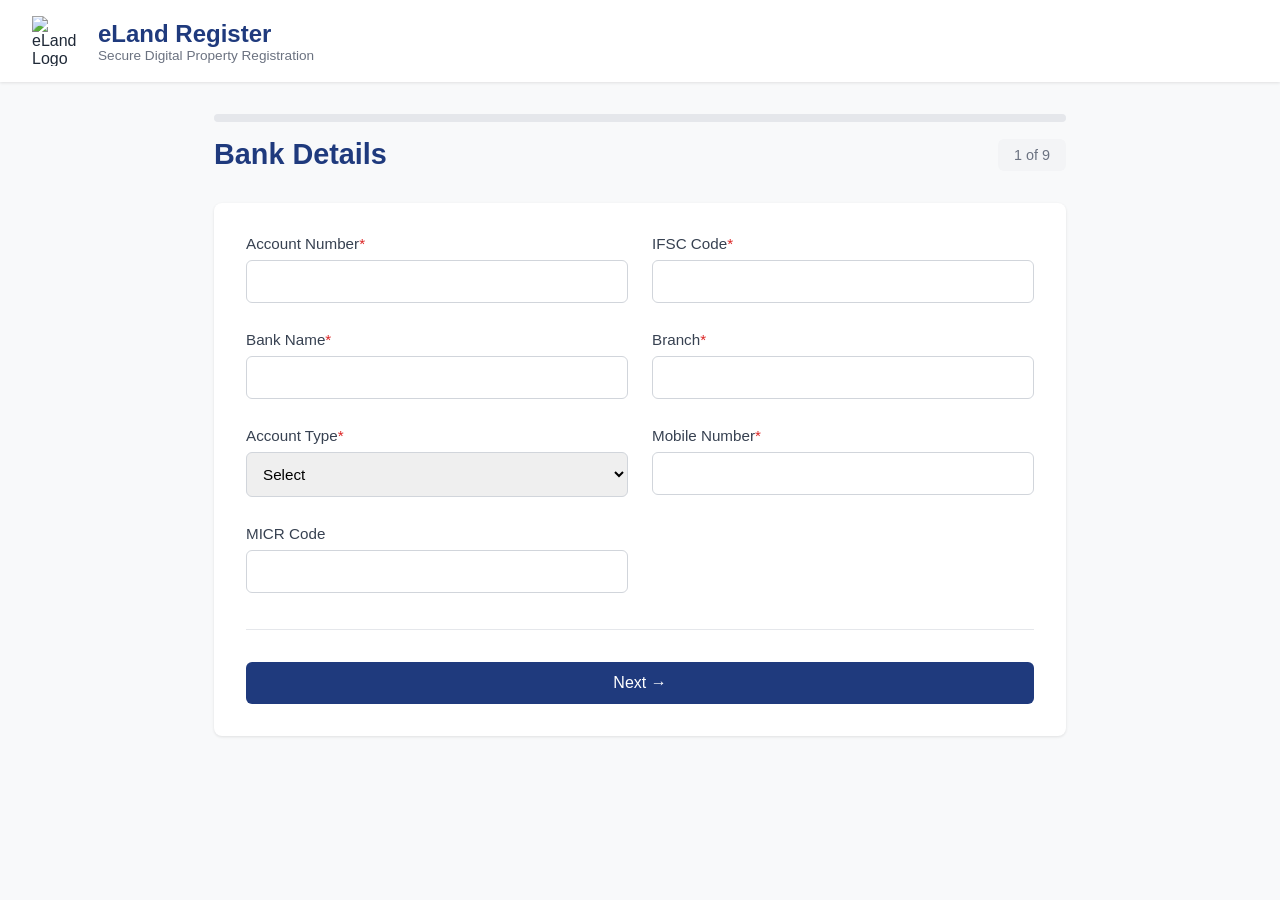
==== app.html @ 437f6165 "feat: add initial eLand Register HTML layout with styling and structure" ====
<!DOCTYPE html>
<html lang="en">
<head>
    <meta charset="UTF-8">
    <meta name="viewport" content="width=device-width, initial-scale=1.0">
    <title>eLand Register - Secure Digital Property Registration</title>
    <style>
        * {
            margin: 0;
            padding: 0;
            box-sizing: border-box;
        }

        body {
            font-family: -apple-system, BlinkMacSystemFont, 'Segoe UI', 'Roboto', sans-serif;
            background-color: #f8f9fa;
            color: #1f2937;
        }

        header {
            background: white;
            box-shadow: 0 1px 3px rgba(0, 0, 0, 0.1);
            padding: 1rem 2rem;
            display: flex;
            align-items: center;
            gap: 1rem;
            position: sticky;
            top: 0;
            z-index: 100;
        }

        .logo {
            width: 50px;
            height: 50px;
            flex-shrink: 0;
            animation: float 3s ease-in-out infinite;
        }

        @keyframes float {
            0%, 100% { transform: translateY(0px); }
            50% { transform: translateY(-12px); }
        }

        .logo-text h1 {
            font-size: 1.5rem;
            font-weight: 700;
            color: #1f3a7d;
            margin: 0;
        }

        .logo-text p {
            font-size: 0.85rem;
            color: #6b7280;
            margin: 0;
        }

        .container {
            max-width: 900px;
            margin: 2rem auto;
            padding: 0 1.5rem;
        }

        .progress-bar {
            width: 100%;
            height: 8px;
            background: #e5e7eb;
            border-radius: 10px;
            overflow: hidden;
            margin-bottom: 1rem;
        }

        .progress-fill {
            height: 100%;
            background: linear-gradient(90deg, #1f3a7d, #3b82f6);
            transition: width 0.3s ease;
        }

        .step-info {
            display: flex;
            justify-content: space-between;
            align-items: center;
            margin-bottom: 2rem;
        }

        .step-info h2 {
            font-size: 1.8rem;
            color: #1f3a7d;
            margin: 0;
        }

        .step-number {
            font-size: 0.9rem;
            color: #6b7280;
            background: #f3f4f6;
            padding: 0.5rem 1rem;
            border-radius: 6px;
        }

        .form-card {
            background: white;
            border-radius: 8px;
            padding: 2rem;
            box-shadow: 0 1px 3px rgba(0, 0, 0, 0.1);
        }

        .form-section {
            margin-bottom: 2rem;
        }

        .form-section h3 {
            font-size: 1.1rem;
            font-weight: 600;
            color: #1f3a7d;
            margin-bottom: 1rem;
            padding-bottom: 0.75rem;
            border-bottom: 2px solid #dbeafe;
        }

        .form-grid {
            display: grid;
            grid-template-columns: repeat(auto-fit, minmax(250px, 1fr));
            gap: 1.5rem;
        }

        .form-group {
            display: flex;
            flex-direction: column;
        }

        .form-group label {
            font-size: 0.95rem;
            font-weight: 500;
            margin-bottom: 0.5rem;
            color: #374151;
        }

        .form-group .required {
            color: #dc2626;
        }

        .form-group input,
        .form-group select,
        .form-group textarea {
            padding: 0.75rem;
            border: 1px solid #d1d5db;
            border-radius: 6px;
            font-size: 0.95rem;
            font-family: inherit;
        }

        .form-group input:focus,
        .form-group select:focus,
        .form-group textarea:focus {
            outline: none;
            border-color: #3b82f6;
            box-shadow: 0 0 0 3px rgba(59, 130, 246, 0.1);
        }

        .form-group textarea {
            resize: vertical;
            min-height: 80px;
        }

        .error {
            color: #dc2626;
            font-size: 0.85rem;
            margin-top: 0.25rem;
        }

        .buttons {
            display: flex;
            gap: 1rem;
            margin-top: 2rem;
            padding-top: 2rem;
            border-top: 1px solid #e5e7eb;
        }

        button {
            padding: 0.75rem 1.5rem;
            border: none;
            border-radius: 6px;
            font-size: 1rem;
            font-weight: 500;
            cursor: pointer;
        }

        .btn-back {
            background: #f3f4f6;
            color: #374151;
            flex: 1;
        }

        .btn-back:hover {
            background: #e5e7eb;
        }

        .btn-next {
            background: #1f3a7d;
            color: white;
            flex: 1;
        }

        .btn-next:hover {
            background: #1e2a5f;
        }

        .success-message {
            text-align: center;
            padding: 2rem;
        }

        .success-icon {
            width: 80px;
            height: 80px;
            background: #10b981;
            border-radius: 50%;
            display: flex;
            align-items: center;
            justify-content: center;
            margin: 0 auto 1.5rem;
            font-size: 3rem;
            color: white;
        }

        .success-message h2 {
            font-size: 1.8rem;
            color: #1f3a7d;
            margin-bottom: 1rem;
        }

        .app-number {
            background: #f3f4f6;
            padding: 1.5rem;
            border-radius: 6px;
            margin: 1.5rem 0;
        }

        .app-number-value {
            font-size: 1.5rem;
            font-weight: 700;
            color: #1f3a7d;
            font-family: 'Courier New', monospace;
        }

        @media (max-width: 768px) {
            .form-grid {
                grid-template-columns: 1fr;
            }

            header {
                flex-wrap: wrap;
            }

            .buttons {
                flex-direction: column;
            }
        }
    </style>
</head>
<body>
    <header>
        <img src="https://hebbkx1anhila5yf.public.blob.vercel-storage.com/WhatsApp%20Image%202026-04-28%20at%205.23.24%20PM-sOhyVxL68GzZWCNxhIZOHlsJ7T02mQ.jpeg" alt="eLand Logo" class="logo">
        <div class="logo-text">
            <h1>eLand Register</h1>
            <p>Secure Digital Property Registration</p>
        </div>
    </header>

    <div class="container">
        <div class="progress-bar">
            <div class="progress-fill" id="progressFill"></div>
        </div>
        <div class="step-info">
            <h2 id="stepTitle">Bank Details</h2>
            <div class="step-number"><span id="stepCounter">1 of 9</span></div>
        </div>

        <div class="form-card" id="formContainer"></div>
    </div>

    <script>
        const steps = [
            {
                title: 'Bank Details',
                fields: [
                    { name: 'accountNumber', label: 'Account Number', type: 'text', required: true },
                    { name: 'ifscCode', label: 'IFSC Code', type: 'text', required: true },
                    { name: 'bankName', label: 'Bank Name', type: 'text', required: true },
                    { name: 'branch', label: 'Branch', type: 'text', required: true },
                    { name: 'accountType', label: 'Account Type', type: 'select', options: ['Savings', 'Current'], required: true },
                    { name: 'mobileNumber', label: 'Mobile Number', type: 'tel', required: true },
                    { name: 'micrCode', label: 'MICR Code', type: 'text', required: false }
                ]
            },
            {
                title: 'Personal Information',
                fields: [
                    { name: 'fullName', label: 'Full Name', type: 'text', required: true },
                    { name: 'email', label: 'Email Address', type: 'email', required: true },
                    { name: 'dateOfBirth', label: 'Date of Birth', type: 'date', required: true },
                    { name: 'age', label: 'Age', type: 'number', required: false },
                    { name: 'gender', label: 'Gender', type: 'select', options: ['Male', 'Female', 'Other'], required: false },
                    { name: 'currentAddress', label: 'Current Address', type: 'textarea', required: false },
                    { name: 'permanentAddress', label: 'Permanent Address', type: 'textarea', required: false },
                    { name: 'taluk', label: 'Taluk', type: 'text', required: false },
                    { name: 'state', label: 'State', type: 'text', required: false },
                    { name: 'pinCode', label: 'PIN Code', type: 'text', required: false }
                ]
            },
            {
                title: 'ID Verification',
                fields: [
                    { name: 'panCard', label: 'PAN Card Number', type: 'text', required: true },
                    { name: 'aadharNumber', label: 'Aadhaar Number', type: 'text', required: false },
                    { name: 'passportNumber', label: 'Passport Number', type: 'text', required: false },
                    { name: 'drivingLicenseNumber', label: 'Driving License Number', type: 'text', required: false }
                ]
            },
            {
                title: 'Property Details',
                fields: [
                    { name: 'propertyType', label: 'Property Type', type: 'select', options: ['Residential', 'Commercial', 'Land'], required: true },
                    { name: 'totalArea', label: 'Total Area (Sq.Ft)', type: 'number', required: true },
                    { name: 'plotNumber', label: 'Plot Number', type: 'text', required: true },
                    { name: 'propTaluk', label: 'Taluk', type: 'text', required: false },
                    { name: 'propDistrict', label: 'District', type: 'text', required: false },
                    { name: 'propState', label: 'State', type: 'text', required: false }
                ]
            },
            {
                title: 'Party Details',
                fields: [
                    { name: 'sellerName', label: 'Seller Name', type: 'text', required: true },
                    { name: 'sellerAddress', label: 'Seller Address', type: 'textarea', required: true },
                    { name: 'buyerName', label: 'Buyer Name', type: 'text', required: true },
                    { name: 'buyerAddress', label: 'Buyer Address', type: 'textarea', required: true },
                    { name: 'amount', label: 'Sale Amount', type: 'number', required: true }
                ]
            },
            {
                title: 'Deed & Payment',
                fields: [
                    { name: 'deedType', label: 'Deed Type', type: 'select', options: ['Sale Deed', 'Gift Deed', 'Lease Deed'], required: true },
                    { name: 'stampDuty', label: 'Stamp Duty Amount', type: 'number', required: true },
                    { name: 'registrationFee', label: 'Registration Fee', type: 'number', required: true },
                    { name: 'totalAmount', label: 'Total Amount', type: 'number', required: true }
                ]
            },
            {
                title: 'Witness Details',
                fields: [
                    { name: 'witness1Name', label: 'Witness 1 Name', type: 'text', required: true },
                    { name: 'witness1Address', label: 'Witness 1 Address', type: 'textarea', required: true },
                    { name: 'witness1Phone', label: 'Witness 1 Phone', type: 'tel', required: true },
                    { name: 'witness2Name', label: 'Witness 2 Name', type: 'text', required: true },
                    { name: 'witness2Address', label: 'Witness 2 Address', type: 'textarea', required: true },
                    { name: 'witness2Phone', label: 'Witness 2 Phone', type: 'tel', required: true }
                ]
            },
            {
                title: 'Digital Signature',
                fields: [
                    { name: 'signatureConsent', label: 'I confirm the above details are correct', type: 'checkbox', required: true }
                ]
            },
            {
                title: 'Review & Submit',
                fields: []
            }
        ];

        let currentStep = 0;
        let formData = {};

        function updateProgress() {
            const progress = ((currentStep) / (steps.length - 1)) * 100;
            document.getElementById('progressFill').style.width = progress + '%';
            document.getElementById('stepTitle').textContent = steps[currentStep].title;
            document.getElementById('stepCounter').textContent = (currentStep + 1) + ' of ' + steps.length;
        }

        function renderForm() {
            const container = document.getElementById('formContainer');
            const step = steps[currentStep];

            if (currentStep === steps.length - 1) {
                container.innerHTML = `
                    <div class="success-message">
                        <div class="success-icon">✓</div>
                        <h2>Successfully Submitted!</h2>
                        <p>Your property registration has been submitted.</p>
                        <div class="app-number">
                            <label>Application Number:</label>
                            <div class="app-number-value">APP${Date.now().toString().slice(-8)}</div>
                        </div>
                        <button class="btn-next" onclick="location.reload()" style="width: 200px; margin: 1rem auto;">Start New</button>
                    </div>
                `;
            } else {
                let html = '<form id="stepForm">';
                if (step.fields.length > 0) {
                    html += '<div class="form-grid">';
                    
                    step.fields.forEach(field => {
                        html += '<div class="form-group">';
                        html += '<label>' + field.label + (field.required ? '<span class="required">*</span>' : '') + '</label>';
                        
                        if (field.type === 'select') {
                            html += '<select name="' + field.name + '" required="' + field.required + '">';
                            html += '<option value="">Select</option>';
                            field.options.forEach(opt => {
                                html += '<option value="' + opt + '">' + opt + '</option>';
                            });
                            html += '</select>';
                        } else if (field.type === 'textarea') {
                            html += '<textarea name="' + field.name + '" required="' + field.required + '"></textarea>';
                        } else if (field.type === 'checkbox') {
                            html += '<input type="checkbox" name="' + field.name + '" required="' + field.required + '"> ' + field.label;
                        } else {
                            html += '<input type="' + field.type + '" name="' + field.name + '" required="' + field.required + '">';
                        }
                        
                        html += '<div class="error" id="error-' + field.name + '"></div>';
                        html += '</div>';
                    });
                    
                    html += '</div>';
                }

                html += '<div class="buttons">';
                if (currentStep > 0) {
                    html += '<button type="button" class="btn-back" onclick="previousStep()">← Back</button>';
                }
                html += '<button type="button" class="btn-next" onclick="nextStep()">Next →</button>';
                html += '</div></form>';
                
                container.innerHTML = html;
            }

            updateProgress();
        }

        function validateStep() {
            const form = document.getElementById('stepForm');
            if (!form) return true;

            const inputs = form.querySelectorAll('input, select, textarea');
            let isValid = true;

            inputs.forEach(input => {
                const errorEl = document.getElementById('error-' + input.name);
                if (errorEl) errorEl.textContent = '';

                if (input.hasAttribute('required') && !input.value.trim()) {
                    if (errorEl) errorEl.textContent = 'This field is required';
                    isValid = false;
                }
                
                formData[input.name] = input.value;
            });

            return isValid;
        }

        function nextStep() {
            if (!validateStep()) return;
            if (currentStep < steps.length - 1) {
                currentStep++;
                renderForm();
                window.scrollTo(0, 0);
            }
        }

        function previousStep() {
            if (currentStep > 0) {
                currentStep--;
                renderForm();
                window.scrollTo(0, 0);
            }
        }

        renderForm();
    </script>
</body>
</html>
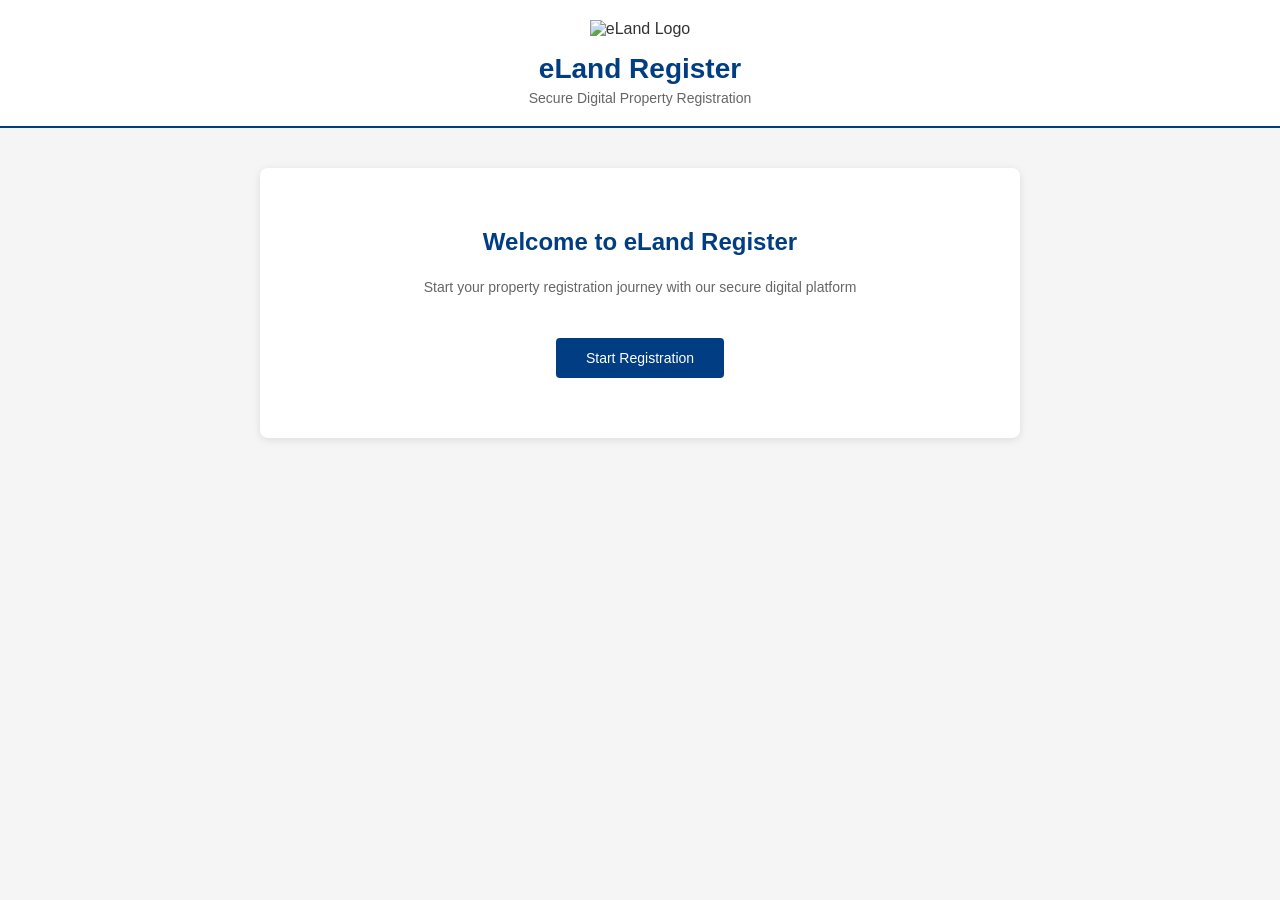
==== commit 67fc76d8: "feat: update app.html styles and layout adjustments" ====
--- a/app.html
+++ b/app.html
@@ -12,114 +12,153 @@
         }
 
         body {
-            font-family: -apple-system, BlinkMacSystemFont, 'Segoe UI', 'Roboto', sans-serif;
-            background-color: #f8f9fa;
-            color: #1f2937;
+            font-family: 'Segoe UI', Tahoma, Geneva, Verdana, sans-serif;
+            background-color: #f5f5f5;
+            color: #333;
         }
 
         header {
             background: white;
-            box-shadow: 0 1px 3px rgba(0, 0, 0, 0.1);
-            padding: 1rem 2rem;
-            display: flex;
-            align-items: center;
-            gap: 1rem;
+            padding: 20px;
+            text-align: center;
+            border-bottom: 2px solid #003d82;
             position: sticky;
             top: 0;
             z-index: 100;
         }
 
         .logo {
-            width: 50px;
-            height: 50px;
-            flex-shrink: 0;
+            width: 80px;
+            height: 80px;
+            margin: 0 auto 15px;
             animation: float 3s ease-in-out infinite;
         }
 
         @keyframes float {
             0%, 100% { transform: translateY(0px); }
-            50% { transform: translateY(-12px); }
-        }
-
-        .logo-text h1 {
-            font-size: 1.5rem;
-            font-weight: 700;
-            color: #1f3a7d;
+            50% { transform: translateY(-10px); }
+        }
+
+        h1 {
+            color: #003d82;
+            font-size: 28px;
+            margin-bottom: 5px;
+        }
+
+        .subtitle {
+            color: #666;
+            font-size: 14px;
+        }
+
+        .container {
+            max-width: 800px;
+            margin: 40px auto;
+            padding: 0 20px;
+        }
+
+        .landing-page {
+            text-align: center;
+            background: white;
+            padding: 60px 40px;
+            border-radius: 8px;
+            box-shadow: 0 2px 8px rgba(0,0,0,0.1);
+        }
+
+        .landing-page h2 {
+            font-size: 24px;
+            color: #003d82;
+            margin-bottom: 20px;
+        }
+
+        .landing-page p {
+            font-size: 14px;
+            color: #666;
+            margin-bottom: 40px;
+            line-height: 1.6;
+        }
+
+        .hidden {
+            display: none;
+        }
+
+        .registration-page {
+            background: white;
+            padding: 40px;
+            border-radius: 8px;
+            box-shadow: 0 2px 8px rgba(0,0,0,0.1);
+        }
+
+        .step-header {
+            display: flex;
+            align-items: center;
+            gap: 15px;
+            margin-bottom: 30px;
+        }
+
+        .back-btn {
+            background-color: #f0f0f0;
+            color: #333;
+            padding: 10px 15px;
+            border: none;
+            border-radius: 4px;
+            cursor: pointer;
+            font-size: 14px;
+        }
+
+        .back-btn:hover {
+            background-color: #e0e0e0;
+        }
+
+        .step-title {
+            font-size: 22px;
+            color: #003d82;
+            flex: 1;
             margin: 0;
         }
 
-        .logo-text p {
-            font-size: 0.85rem;
-            color: #6b7280;
-            margin: 0;
-        }
-
-        .container {
-            max-width: 900px;
-            margin: 2rem auto;
-            padding: 0 1.5rem;
+        .step-number {
+            font-size: 12px;
+            color: #999;
+            margin-bottom: 15px;
         }
 
         .progress-bar {
             width: 100%;
-            height: 8px;
-            background: #e5e7eb;
-            border-radius: 10px;
+            height: 6px;
+            background-color: #e0e0e0;
+            border-radius: 3px;
+            margin-bottom: 30px;
             overflow: hidden;
-            margin-bottom: 1rem;
         }
 
         .progress-fill {
             height: 100%;
-            background: linear-gradient(90deg, #1f3a7d, #3b82f6);
-            transition: width 0.3s ease;
-        }
-
-        .step-info {
-            display: flex;
-            justify-content: space-between;
-            align-items: center;
-            margin-bottom: 2rem;
-        }
-
-        .step-info h2 {
-            font-size: 1.8rem;
-            color: #1f3a7d;
-            margin: 0;
-        }
-
-        .step-number {
-            font-size: 0.9rem;
-            color: #6b7280;
-            background: #f3f4f6;
-            padding: 0.5rem 1rem;
-            border-radius: 6px;
-        }
-
-        .form-card {
-            background: white;
-            border-radius: 8px;
-            padding: 2rem;
-            box-shadow: 0 1px 3px rgba(0, 0, 0, 0.1);
+            background-color: #003d82;
+            transition: width 0.3s;
         }
 
         .form-section {
-            margin-bottom: 2rem;
-        }
-
-        .form-section h3 {
-            font-size: 1.1rem;
+            margin-bottom: 25px;
+        }
+
+        .section-title {
+            font-size: 14px;
             font-weight: 600;
-            color: #1f3a7d;
-            margin-bottom: 1rem;
-            padding-bottom: 0.75rem;
-            border-bottom: 2px solid #dbeafe;
-        }
-
-        .form-grid {
+            color: #003d82;
+            padding-bottom: 10px;
+            border-bottom: 1px solid #ddd;
+            margin-bottom: 15px;
+        }
+
+        .form-row {
             display: grid;
-            grid-template-columns: repeat(auto-fit, minmax(250px, 1fr));
-            gap: 1.5rem;
+            grid-template-columns: 1fr 1fr;
+            gap: 20px;
+            margin-bottom: 15px;
+        }
+
+        .form-row.full {
+            grid-template-columns: 1fr;
         }
 
         .form-group {
@@ -127,132 +166,112 @@
             flex-direction: column;
         }
 
-        .form-group label {
-            font-size: 0.95rem;
+        label {
+            font-size: 13px;
             font-weight: 500;
-            margin-bottom: 0.5rem;
-            color: #374151;
-        }
-
-        .form-group .required {
-            color: #dc2626;
-        }
-
-        .form-group input,
-        .form-group select,
-        .form-group textarea {
-            padding: 0.75rem;
-            border: 1px solid #d1d5db;
-            border-radius: 6px;
-            font-size: 0.95rem;
+            color: #333;
+            margin-bottom: 6px;
+        }
+
+        .required {
+            color: red;
+        }
+
+        input, select, textarea {
+            padding: 10px;
+            border: 1px solid #ccc;
+            border-radius: 4px;
+            font-size: 13px;
             font-family: inherit;
         }
 
-        .form-group input:focus,
-        .form-group select:focus,
-        .form-group textarea:focus {
+        input:focus, select:focus, textarea:focus {
             outline: none;
-            border-color: #3b82f6;
-            box-shadow: 0 0 0 3px rgba(59, 130, 246, 0.1);
-        }
-
-        .form-group textarea {
+            border-color: #003d82;
+            box-shadow: 0 0 5px rgba(0,61,130,0.2);
+        }
+
+        textarea {
             resize: vertical;
             min-height: 80px;
         }
 
-        .error {
-            color: #dc2626;
-            font-size: 0.85rem;
-            margin-top: 0.25rem;
-        }
-
-        .buttons {
+        .button-group {
             display: flex;
-            gap: 1rem;
-            margin-top: 2rem;
-            padding-top: 2rem;
-            border-top: 1px solid #e5e7eb;
-        }
-
-        button {
-            padding: 0.75rem 1.5rem;
+            gap: 15px;
+            justify-content: space-between;
+            margin-top: 30px;
+            padding-top: 20px;
+            border-top: 1px solid #ddd;
+        }
+
+        .btn {
+            background-color: #003d82;
+            color: white;
+            padding: 12px 30px;
             border: none;
-            border-radius: 6px;
-            font-size: 1rem;
-            font-weight: 500;
+            border-radius: 4px;
+            font-size: 14px;
             cursor: pointer;
         }
 
-        .btn-back {
-            background: #f3f4f6;
-            color: #374151;
-            flex: 1;
-        }
-
-        .btn-back:hover {
-            background: #e5e7eb;
-        }
-
-        .btn-next {
-            background: #1f3a7d;
-            color: white;
-            flex: 1;
-        }
-
-        .btn-next:hover {
-            background: #1e2a5f;
-        }
-
-        .success-message {
+        .btn:hover {
+            background-color: #002a5f;
+        }
+
+        .btn-secondary {
+            background-color: #f0f0f0;
+            color: #333;
+        }
+
+        .btn-secondary:hover {
+            background-color: #e0e0e0;
+        }
+
+        .success-page {
             text-align: center;
-            padding: 2rem;
+            background: white;
+            padding: 60px 40px;
+            border-radius: 8px;
+            box-shadow: 0 2px 8px rgba(0,0,0,0.1);
         }
 
         .success-icon {
-            width: 80px;
-            height: 80px;
-            background: #10b981;
-            border-radius: 50%;
-            display: flex;
-            align-items: center;
-            justify-content: center;
-            margin: 0 auto 1.5rem;
-            font-size: 3rem;
-            color: white;
-        }
-
-        .success-message h2 {
-            font-size: 1.8rem;
-            color: #1f3a7d;
-            margin-bottom: 1rem;
-        }
-
-        .app-number {
-            background: #f3f4f6;
-            padding: 1.5rem;
-            border-radius: 6px;
-            margin: 1.5rem 0;
-        }
-
-        .app-number-value {
-            font-size: 1.5rem;
-            font-weight: 700;
-            color: #1f3a7d;
-            font-family: 'Courier New', monospace;
-        }
-
-        @media (max-width: 768px) {
-            .form-grid {
+            font-size: 60px;
+            color: #4caf50;
+            margin-bottom: 20px;
+        }
+
+        .success-page h2 {
+            font-size: 24px;
+            color: #003d82;
+            margin-bottom: 15px;
+        }
+
+        .success-details {
+            background: #f9f9f9;
+            padding: 20px;
+            border-radius: 4px;
+            margin: 30px 0;
+        }
+
+        .success-details p {
+            margin: 10px 0;
+            font-size: 14px;
+            text-align: left;
+        }
+
+        @media (max-width: 600px) {
+            .form-row {
                 grid-template-columns: 1fr;
             }
 
-            header {
-                flex-wrap: wrap;
+            .button-group {
+                flex-direction: column;
             }
 
-            .buttons {
-                flex-direction: column;
+            .btn {
+                width: 100%;
             }
         }
     </style>
@@ -260,226 +279,604 @@
 <body>
     <header>
         <img src="https://hebbkx1anhila5yf.public.blob.vercel-storage.com/WhatsApp%20Image%202026-04-28%20at%205.23.24%20PM-sOhyVxL68GzZWCNxhIZOHlsJ7T02mQ.jpeg" alt="eLand Logo" class="logo">
-        <div class="logo-text">
-            <h1>eLand Register</h1>
-            <p>Secure Digital Property Registration</p>
-        </div>
+        <h1>eLand Register</h1>
+        <p class="subtitle">Secure Digital Property Registration</p>
     </header>
 
     <div class="container">
-        <div class="progress-bar">
-            <div class="progress-fill" id="progressFill"></div>
-        </div>
-        <div class="step-info">
-            <h2 id="stepTitle">Bank Details</h2>
-            <div class="step-number"><span id="stepCounter">1 of 9</span></div>
-        </div>
-
-        <div class="form-card" id="formContainer"></div>
+        <!-- Landing Page -->
+        <div id="landingPage" class="landing-page">
+            <h2>Welcome to eLand Register</h2>
+            <p>Start your property registration journey with our secure digital platform</p>
+            <button class="btn" onclick="startRegistration()">Start Registration</button>
+        </div>
+
+        <!-- Step 1: Bank Details -->
+        <div id="step1" class="registration-page hidden">
+            <div class="step-header">
+                <button class="back-btn" onclick="goBack()">← Back</button>
+                <h2 class="step-title">Bank Details</h2>
+            </div>
+            <div class="step-number">Step 1 of 9</div>
+            <div class="progress-bar"><div class="progress-fill" style="width: 11.11%"></div></div>
+
+            <form onsubmit="nextStep(event, 2)">
+                <div class="form-row">
+                    <div class="form-group">
+                        <label>Account Number <span class="required">*</span></label>
+                        <input type="text" required>
+                    </div>
+                    <div class="form-group">
+                        <label>IFSC Code <span class="required">*</span></label>
+                        <input type="text" required>
+                    </div>
+                </div>
+                <div class="form-row">
+                    <div class="form-group">
+                        <label>Bank Name <span class="required">*</span></label>
+                        <input type="text" required>
+                    </div>
+                    <div class="form-group">
+                        <label>Branch</label>
+                        <input type="text">
+                    </div>
+                </div>
+                <div class="form-row">
+                    <div class="form-group">
+                        <label>Account Type</label>
+                        <select>
+                            <option value="">Select</option>
+                            <option>Savings</option>
+                            <option>Current</option>
+                        </select>
+                    </div>
+                    <div class="form-group">
+                        <label>Mobile Number</label>
+                        <input type="tel">
+                    </div>
+                </div>
+                <div class="form-row full">
+                    <div class="form-group">
+                        <label>MICR Code</label>
+                        <input type="text">
+                    </div>
+                </div>
+
+                <div class="button-group">
+                    <button type="button" class="btn btn-secondary" onclick="goLanding()">Cancel</button>
+                    <button type="submit" class="btn">Next</button>
+                </div>
+            </form>
+        </div>
+
+        <!-- Step 2: Personal Information -->
+        <div id="step2" class="registration-page hidden">
+            <div class="step-header">
+                <button class="back-btn" onclick="goBack()">← Back</button>
+                <h2 class="step-title">Personal Information</h2>
+            </div>
+            <div class="step-number">Step 2 of 9</div>
+            <div class="progress-bar"><div class="progress-fill" style="width: 22.22%"></div></div>
+
+            <form onsubmit="nextStep(event, 3)">
+                <div class="form-section">
+                    <div class="section-title">Contact Details</div>
+                    <div class="form-row">
+                        <div class="form-group">
+                            <label>Mobile Number <span class="required">*</span></label>
+                            <input type="tel" required>
+                        </div>
+                        <div class="form-group">
+                            <label>Email <span class="required">*</span></label>
+                            <input type="email" required>
+                        </div>
+                    </div>
+                </div>
+
+                <div class="form-section">
+                    <div class="section-title">Personal Details</div>
+                    <div class="form-row">
+                        <div class="form-group">
+                            <label>Full Name <span class="required">*</span></label>
+                            <input type="text" required>
+                        </div>
+                        <div class="form-group">
+                            <label>Date of Birth <span class="required">*</span></label>
+                            <input type="date" required>
+                        </div>
+                    </div>
+                    <div class="form-row">
+                        <div class="form-group">
+                            <label>Age</label>
+                            <input type="number">
+                        </div>
+                        <div class="form-group">
+                            <label>Gender</label>
+                            <select>
+                                <option value="">Select</option>
+                                <option>Male</option>
+                                <option>Female</option>
+                                <option>Other</option>
+                            </select>
+                        </div>
+                    </div>
+                    <div class="form-row full">
+                        <div class="form-group">
+                            <label>Father's/Mother's Name</label>
+                            <input type="text">
+                        </div>
+                    </div>
+                </div>
+
+                <div class="form-section">
+                    <div class="section-title">Address Information</div>
+                    <div class="form-row full">
+                        <div class="form-group">
+                            <label>Current Address</label>
+                            <input type="text">
+                        </div>
+                    </div>
+                    <div class="form-row full">
+                        <div class="form-group">
+                            <label>Permanent Address</label>
+                            <input type="text">
+                        </div>
+                    </div>
+                    <div class="form-row">
+                        <div class="form-group">
+                            <label>Taluk</label>
+                            <input type="text">
+                        </div>
+                        <div class="form-group">
+                            <label>State</label>
+                            <input type="text">
+                        </div>
+                    </div>
+                    <div class="form-row full">
+                        <div class="form-group">
+                            <label>PIN Code</label>
+                            <input type="text">
+                        </div>
+                    </div>
+                </div>
+
+                <div class="button-group">
+                    <button type="button" class="btn btn-secondary" onclick="goBack()">Back</button>
+                    <button type="submit" class="btn">Next</button>
+                </div>
+            </form>
+        </div>
+
+        <!-- Step 3: ID Verification -->
+        <div id="step3" class="registration-page hidden">
+            <div class="step-header">
+                <button class="back-btn" onclick="goBack()">← Back</button>
+                <h2 class="step-title">ID Verification</h2>
+            </div>
+            <div class="step-number">Step 3 of 9</div>
+            <div class="progress-bar"><div class="progress-fill" style="width: 33.33%"></div></div>
+
+            <form onsubmit="nextStep(event, 4)">
+                <div class="form-section">
+                    <div class="section-title">Documents</div>
+                    <div class="form-row">
+                        <div class="form-group">
+                            <label>PAN Card Number <span class="required">*</span></label>
+                            <input type="text" required>
+                        </div>
+                        <div class="form-group">
+                            <label>Aadhaar Number</label>
+                            <input type="text">
+                        </div>
+                    </div>
+                    <div class="form-row">
+                        <div class="form-group">
+                            <label>Passport Number</label>
+                            <input type="text">
+                        </div>
+                        <div class="form-group">
+                            <label>Driving License Number</label>
+                            <input type="text">
+                        </div>
+                    </div>
+                </div>
+
+                <div class="button-group">
+                    <button type="button" class="btn btn-secondary" onclick="goBack()">Back</button>
+                    <button type="submit" class="btn">Next</button>
+                </div>
+            </form>
+        </div>
+
+        <!-- Step 4: Property Details -->
+        <div id="step4" class="registration-page hidden">
+            <div class="step-header">
+                <button class="back-btn" onclick="goBack()">← Back</button>
+                <h2 class="step-title">Property Details</h2>
+            </div>
+            <div class="step-number">Step 4 of 9</div>
+            <div class="progress-bar"><div class="progress-fill" style="width: 44.44%"></div></div>
+
+            <form onsubmit="nextStep(event, 5)">
+                <div class="form-row">
+                    <div class="form-group">
+                        <label>Property Type <span class="required">*</span></label>
+                        <select required>
+                            <option value="">Select</option>
+                            <option>Residential</option>
+                            <option>Commercial</option>
+                            <option>Land</option>
+                        </select>
+                    </div>
+                    <div class="form-group">
+                        <label>Total Area (Sq.Ft) <span class="required">*</span></label>
+                        <input type="number" required>
+                    </div>
+                </div>
+                <div class="form-row">
+                    <div class="form-group">
+                        <label>Plot Number <span class="required">*</span></label>
+                        <input type="text" required>
+                    </div>
+                    <div class="form-group">
+                        <label>Build Up Area (Sq.Ft)</label>
+                        <input type="number">
+                    </div>
+                </div>
+                <div class="form-row">
+                    <div class="form-group">
+                        <label>Village/Taluk <span class="required">*</span></label>
+                        <input type="text" required>
+                    </div>
+                    <div class="form-group">
+                        <label>District <span class="required">*</span></label>
+                        <input type="text" required>
+                    </div>
+                </div>
+                <div class="form-row">
+                    <div class="form-group">
+                        <label>North</label>
+                        <input type="text">
+                    </div>
+                    <div class="form-group">
+                        <label>South</label>
+                        <input type="text">
+                    </div>
+                </div>
+                <div class="form-row">
+                    <div class="form-group">
+                        <label>East</label>
+                        <input type="text">
+                    </div>
+                    <div class="form-group">
+                        <label>West</label>
+                        <input type="text">
+                    </div>
+                </div>
+
+                <div class="button-group">
+                    <button type="button" class="btn btn-secondary" onclick="goBack()">Back</button>
+                    <button type="submit" class="btn">Next</button>
+                </div>
+            </form>
+        </div>
+
+        <!-- Step 5: Party Details -->
+        <div id="step5" class="registration-page hidden">
+            <div class="step-header">
+                <button class="back-btn" onclick="goBack()">← Back</button>
+                <h2 class="step-title">Party Details</h2>
+            </div>
+            <div class="step-number">Step 5 of 9</div>
+            <div class="progress-bar"><div class="progress-fill" style="width: 55.55%"></div></div>
+
+            <form onsubmit="nextStep(event, 6)">
+                <div class="form-section">
+                    <div class="section-title">Seller Details</div>
+                    <div class="form-row full">
+                        <div class="form-group">
+                            <label>Full Name <span class="required">*</span></label>
+                            <input type="text" required>
+                        </div>
+                    </div>
+                    <div class="form-row full">
+                        <div class="form-group">
+                            <label>Address <span class="required">*</span></label>
+                            <input type="text" required>
+                        </div>
+                    </div>
+                </div>
+
+                <div class="form-section">
+                    <div class="section-title">Buyer Details</div>
+                    <div class="form-row full">
+                        <div class="form-group">
+                            <label>Full Name <span class="required">*</span></label>
+                            <input type="text" required>
+                        </div>
+                    </div>
+                    <div class="form-row full">
+                        <div class="form-group">
+                            <label>Address <span class="required">*</span></label>
+                            <input type="text" required>
+                        </div>
+                    </div>
+                </div>
+
+                <div class="button-group">
+                    <button type="button" class="btn btn-secondary" onclick="goBack()">Back</button>
+                    <button type="submit" class="btn">Next</button>
+                </div>
+            </form>
+        </div>
+
+        <!-- Step 6: Deed & Payment -->
+        <div id="step6" class="registration-page hidden">
+            <div class="step-header">
+                <button class="back-btn" onclick="goBack()">← Back</button>
+                <h2 class="step-title">Deed & Payment</h2>
+            </div>
+            <div class="step-number">Step 6 of 9</div>
+            <div class="progress-bar"><div class="progress-fill" style="width: 66.66%"></div></div>
+
+            <form onsubmit="nextStep(event, 7)">
+                <div class="form-section">
+                    <div class="section-title">Stamp Duty Details</div>
+                    <div class="form-row">
+                        <div class="form-group">
+                            <label>Stamp Duty Amount <span class="required">*</span></label>
+                            <input type="number" required>
+                        </div>
+                        <div class="form-group">
+                            <label>Registration Fee <span class="required">*</span></label>
+                            <input type="number" required>
+                        </div>
+                    </div>
+                    <div class="form-row">
+                        <div class="form-group">
+                            <label>Service Charge</label>
+                            <input type="number">
+                        </div>
+                        <div class="form-group">
+                            <label>Total Amount <span class="required">*</span></label>
+                            <input type="number" required>
+                        </div>
+                    </div>
+                </div>
+
+                <div class="button-group">
+                    <button type="button" class="btn btn-secondary" onclick="goBack()">Back</button>
+                    <button type="submit" class="btn">Next</button>
+                </div>
+            </form>
+        </div>
+
+        <!-- Step 7: Witness Details -->
+        <div id="step7" class="registration-page hidden">
+            <div class="step-header">
+                <button class="back-btn" onclick="goBack()">← Back</button>
+                <h2 class="step-title">Witness Details</h2>
+            </div>
+            <div class="step-number">Step 7 of 9</div>
+            <div class="progress-bar"><div class="progress-fill" style="width: 77.77%"></div></div>
+
+            <form onsubmit="nextStep(event, 8)">
+                <div class="form-section">
+                    <div class="section-title">Witness 1</div>
+                    <div class="form-row">
+                        <div class="form-group">
+                            <label>Full Name <span class="required">*</span></label>
+                            <input type="text" required>
+                        </div>
+                        <div class="form-group">
+                            <label>Mobile Number <span class="required">*</span></label>
+                            <input type="tel" required>
+                        </div>
+                    </div>
+                    <div class="form-row full">
+                        <div class="form-group">
+                            <label>Address</label>
+                            <input type="text">
+                        </div>
+                    </div>
+                </div>
+
+                <div class="form-section">
+                    <div class="section-title">Witness 2</div>
+                    <div class="form-row">
+                        <div class="form-group">
+                            <label>Full Name <span class="required">*</span></label>
+                            <input type="text" required>
+                        </div>
+                        <div class="form-group">
+                            <label>Mobile Number <span class="required">*</span></label>
+                            <input type="tel" required>
+                        </div>
+                    </div>
+                    <div class="form-row full">
+                        <div class="form-group">
+                            <label>Address</label>
+                            <input type="text">
+                        </div>
+                    </div>
+                </div>
+
+                <div class="button-group">
+                    <button type="button" class="btn btn-secondary" onclick="goBack()">Back</button>
+                    <button type="submit" class="btn">Next</button>
+                </div>
+            </form>
+        </div>
+
+        <!-- Step 8: Digital Signature -->
+        <div id="step8" class="registration-page hidden">
+            <div class="step-header">
+                <button class="back-btn" onclick="goBack()">← Back</button>
+                <h2 class="step-title">Digital Signature</h2>
+            </div>
+            <div class="step-number">Step 8 of 9</div>
+            <div class="progress-bar"><div class="progress-fill" style="width: 88.88%"></div></div>
+
+            <form onsubmit="nextStep(event, 9)">
+                <div class="form-section">
+                    <div class="section-title">Your Signature</div>
+                    <div class="form-row full">
+                        <div class="form-group">
+                            <label>Sign Below <span class="required">*</span></label>
+                            <canvas id="signatureCanvas" style="border: 1px solid #ccc; border-radius: 4px; display: block; width: 100%; height: 200px; cursor: crosshair; background: white;"></canvas>
+                            <button type="button" class="btn btn-secondary" style="margin-top: 10px; width: auto;" onclick="clearSignature()">Clear</button>
+                        </div>
+                    </div>
+                </div>
+
+                <div class="button-group">
+                    <button type="button" class="btn btn-secondary" onclick="goBack()">Back</button>
+                    <button type="submit" class="btn">Next</button>
+                </div>
+            </form>
+        </div>
+
+        <!-- Step 9: Review & Submit -->
+        <div id="step9" class="registration-page hidden">
+            <div class="step-header">
+                <button class="back-btn" onclick="goBack()">← Back</button>
+                <h2 class="step-title">Review & Submit</h2>
+            </div>
+            <div class="step-number">Step 9 of 9</div>
+            <div class="progress-bar"><div class="progress-fill" style="width: 100%"></div></div>
+
+            <form onsubmit="submitForm(event)">
+                <div class="form-section">
+                    <p style="margin-bottom: 20px;">Please review all your details before submitting. Once submitted, your application will be processed.</p>
+                </div>
+
+                <div class="button-group">
+                    <button type="button" class="btn btn-secondary" onclick="goBack()">Back</button>
+                    <button type="submit" class="btn">Submit Application</button>
+                </div>
+            </form>
+        </div>
+
+        <!-- Success Page -->
+        <div id="successPage" class="success-page hidden">
+            <div class="success-icon">✓</div>
+            <h2>Application Submitted Successfully</h2>
+            <p>Your property registration application has been received.</p>
+            <div class="success-details">
+                <p><strong>Application Number:</strong> <span id="appNumber"></span></p>
+                <p><strong>Date & Time:</strong> <span id="submitTime"></span></p>
+            </div>
+            <button class="btn" onclick="startOver()">Start New Application</button>
+        </div>
     </div>
 
     <script>
-        const steps = [
-            {
-                title: 'Bank Details',
-                fields: [
-                    { name: 'accountNumber', label: 'Account Number', type: 'text', required: true },
-                    { name: 'ifscCode', label: 'IFSC Code', type: 'text', required: true },
-                    { name: 'bankName', label: 'Bank Name', type: 'text', required: true },
-                    { name: 'branch', label: 'Branch', type: 'text', required: true },
-                    { name: 'accountType', label: 'Account Type', type: 'select', options: ['Savings', 'Current'], required: true },
-                    { name: 'mobileNumber', label: 'Mobile Number', type: 'tel', required: true },
-                    { name: 'micrCode', label: 'MICR Code', type: 'text', required: false }
-                ]
-            },
-            {
-                title: 'Personal Information',
-                fields: [
-                    { name: 'fullName', label: 'Full Name', type: 'text', required: true },
-                    { name: 'email', label: 'Email Address', type: 'email', required: true },
-                    { name: 'dateOfBirth', label: 'Date of Birth', type: 'date', required: true },
-                    { name: 'age', label: 'Age', type: 'number', required: false },
-                    { name: 'gender', label: 'Gender', type: 'select', options: ['Male', 'Female', 'Other'], required: false },
-                    { name: 'currentAddress', label: 'Current Address', type: 'textarea', required: false },
-                    { name: 'permanentAddress', label: 'Permanent Address', type: 'textarea', required: false },
-                    { name: 'taluk', label: 'Taluk', type: 'text', required: false },
-                    { name: 'state', label: 'State', type: 'text', required: false },
-                    { name: 'pinCode', label: 'PIN Code', type: 'text', required: false }
-                ]
-            },
-            {
-                title: 'ID Verification',
-                fields: [
-                    { name: 'panCard', label: 'PAN Card Number', type: 'text', required: true },
-                    { name: 'aadharNumber', label: 'Aadhaar Number', type: 'text', required: false },
-                    { name: 'passportNumber', label: 'Passport Number', type: 'text', required: false },
-                    { name: 'drivingLicenseNumber', label: 'Driving License Number', type: 'text', required: false }
-                ]
-            },
-            {
-                title: 'Property Details',
-                fields: [
-                    { name: 'propertyType', label: 'Property Type', type: 'select', options: ['Residential', 'Commercial', 'Land'], required: true },
-                    { name: 'totalArea', label: 'Total Area (Sq.Ft)', type: 'number', required: true },
-                    { name: 'plotNumber', label: 'Plot Number', type: 'text', required: true },
-                    { name: 'propTaluk', label: 'Taluk', type: 'text', required: false },
-                    { name: 'propDistrict', label: 'District', type: 'text', required: false },
-                    { name: 'propState', label: 'State', type: 'text', required: false }
-                ]
-            },
-            {
-                title: 'Party Details',
-                fields: [
-                    { name: 'sellerName', label: 'Seller Name', type: 'text', required: true },
-                    { name: 'sellerAddress', label: 'Seller Address', type: 'textarea', required: true },
-                    { name: 'buyerName', label: 'Buyer Name', type: 'text', required: true },
-                    { name: 'buyerAddress', label: 'Buyer Address', type: 'textarea', required: true },
-                    { name: 'amount', label: 'Sale Amount', type: 'number', required: true }
-                ]
-            },
-            {
-                title: 'Deed & Payment',
-                fields: [
-                    { name: 'deedType', label: 'Deed Type', type: 'select', options: ['Sale Deed', 'Gift Deed', 'Lease Deed'], required: true },
-                    { name: 'stampDuty', label: 'Stamp Duty Amount', type: 'number', required: true },
-                    { name: 'registrationFee', label: 'Registration Fee', type: 'number', required: true },
-                    { name: 'totalAmount', label: 'Total Amount', type: 'number', required: true }
-                ]
-            },
-            {
-                title: 'Witness Details',
-                fields: [
-                    { name: 'witness1Name', label: 'Witness 1 Name', type: 'text', required: true },
-                    { name: 'witness1Address', label: 'Witness 1 Address', type: 'textarea', required: true },
-                    { name: 'witness1Phone', label: 'Witness 1 Phone', type: 'tel', required: true },
-                    { name: 'witness2Name', label: 'Witness 2 Name', type: 'text', required: true },
-                    { name: 'witness2Address', label: 'Witness 2 Address', type: 'textarea', required: true },
-                    { name: 'witness2Phone', label: 'Witness 2 Phone', type: 'tel', required: true }
-                ]
-            },
-            {
-                title: 'Digital Signature',
-                fields: [
-                    { name: 'signatureConsent', label: 'I confirm the above details are correct', type: 'checkbox', required: true }
-                ]
-            },
-            {
-                title: 'Review & Submit',
-                fields: []
+        let currentStep = 'landing';
+        let signatureCanvas = null;
+        let isDrawing = false;
+
+        function startRegistration() {
+            showStep('step1');
+        }
+
+        function goLanding() {
+            showStep('landing');
+        }
+
+        function goBack() {
+            const steps = ['landing', 'step1', 'step2', 'step3', 'step4', 'step5', 'step6', 'step7', 'step8', 'step9', 'success'];
+            const currentIndex = steps.indexOf(currentStep);
+            if (currentIndex > 0) {
+                showStep(steps[currentIndex - 1]);
             }
-        ];
-
-        let currentStep = 0;
-        let formData = {};
-
-        function updateProgress() {
-            const progress = ((currentStep) / (steps.length - 1)) * 100;
-            document.getElementById('progressFill').style.width = progress + '%';
-            document.getElementById('stepTitle').textContent = steps[currentStep].title;
-            document.getElementById('stepCounter').textContent = (currentStep + 1) + ' of ' + steps.length;
-        }
-
-        function renderForm() {
-            const container = document.getElementById('formContainer');
-            const step = steps[currentStep];
-
-            if (currentStep === steps.length - 1) {
-                container.innerHTML = `
-                    <div class="success-message">
-                        <div class="success-icon">✓</div>
-                        <h2>Successfully Submitted!</h2>
-                        <p>Your property registration has been submitted.</p>
-                        <div class="app-number">
-                            <label>Application Number:</label>
-                            <div class="app-number-value">APP${Date.now().toString().slice(-8)}</div>
-                        </div>
-                        <button class="btn-next" onclick="location.reload()" style="width: 200px; margin: 1rem auto;">Start New</button>
-                    </div>
-                `;
-            } else {
-                let html = '<form id="stepForm">';
-                if (step.fields.length > 0) {
-                    html += '<div class="form-grid">';
-                    
-                    step.fields.forEach(field => {
-                        html += '<div class="form-group">';
-                        html += '<label>' + field.label + (field.required ? '<span class="required">*</span>' : '') + '</label>';
-                        
-                        if (field.type === 'select') {
-                            html += '<select name="' + field.name + '" required="' + field.required + '">';
-                            html += '<option value="">Select</option>';
-                            field.options.forEach(opt => {
-                                html += '<option value="' + opt + '">' + opt + '</option>';
-                            });
-                            html += '</select>';
-                        } else if (field.type === 'textarea') {
-                            html += '<textarea name="' + field.name + '" required="' + field.required + '"></textarea>';
-                        } else if (field.type === 'checkbox') {
-                            html += '<input type="checkbox" name="' + field.name + '" required="' + field.required + '"> ' + field.label;
-                        } else {
-                            html += '<input type="' + field.type + '" name="' + field.name + '" required="' + field.required + '">';
-                        }
-                        
-                        html += '<div class="error" id="error-' + field.name + '"></div>';
-                        html += '</div>';
-                    });
-                    
-                    html += '</div>';
-                }
-
-                html += '<div class="buttons">';
-                if (currentStep > 0) {
-                    html += '<button type="button" class="btn-back" onclick="previousStep()">← Back</button>';
-                }
-                html += '<button type="button" class="btn-next" onclick="nextStep()">Next →</button>';
-                html += '</div></form>';
-                
-                container.innerHTML = html;
+        }
+
+        function showStep(step) {
+            document.querySelectorAll('.landing-page, .registration-page, .success-page').forEach(el => {
+                el.classList.add('hidden');
+            });
+            document.getElementById(step === 'success' ? 'successPage' : step).classList.remove('hidden');
+            currentStep = step;
+
+            if (step === 'step8') {
+                setTimeout(initSignatureCanvas, 100);
             }
 
-            updateProgress();
-        }
-
-        function validateStep() {
-            const form = document.getElementById('stepForm');
-            if (!form) return true;
-
-            const inputs = form.querySelectorAll('input, select, textarea');
-            let isValid = true;
-
-            inputs.forEach(input => {
-                const errorEl = document.getElementById('error-' + input.name);
-                if (errorEl) errorEl.textContent = '';
-
-                if (input.hasAttribute('required') && !input.value.trim()) {
-                    if (errorEl) errorEl.textContent = 'This field is required';
-                    isValid = false;
-                }
-                
-                formData[input.name] = input.value;
-            });
-
-            return isValid;
-        }
-
-        function nextStep() {
-            if (!validateStep()) return;
-            if (currentStep < steps.length - 1) {
-                currentStep++;
-                renderForm();
-                window.scrollTo(0, 0);
+            window.scrollTo(0, 0);
+        }
+
+        function nextStep(event, nextStepNum) {
+            event.preventDefault();
+            const form = event.target;
+            
+            if (!form.checkValidity()) {
+                form.reportValidity();
+                return;
             }
-        }
-
-        function previousStep() {
-            if (currentStep > 0) {
-                currentStep--;
-                renderForm();
-                window.scrollTo(0, 0);
-            }
-        }
-
-        renderForm();
+
+            showStep(`step${nextStepNum}`);
+        }
+
+        function initSignatureCanvas() {
+            signatureCanvas = document.getElementById('signatureCanvas');
+            if (!signatureCanvas) return;
+
+            const ctx = signatureCanvas.getContext('2d');
+            signatureCanvas.width = signatureCanvas.offsetWidth;
+            signatureCanvas.height = 200;
+            ctx.lineCap = 'round';
+            ctx.lineJoin = 'round';
+            ctx.lineWidth = 2;
+            ctx.strokeStyle = '#003d82';
+
+            signatureCanvas.addEventListener('mousedown', (e) => startDrawing(e, ctx));
+            signatureCanvas.addEventListener('mousemove', (e) => draw(e, ctx));
+            signatureCanvas.addEventListener('mouseup', stopDrawing);
+            signatureCanvas.addEventListener('mouseout', stopDrawing);
+
+            signatureCanvas.addEventListener('touchstart', (e) => startDrawing(e, ctx));
+            signatureCanvas.addEventListener('touchmove', (e) => draw(e, ctx));
+            signatureCanvas.addEventListener('touchend', stopDrawing);
+        }
+
+        function startDrawing(e, ctx) {
+            isDrawing = true;
+            const rect = signatureCanvas.getBoundingClientRect();
+            const x = (e.clientX || e.touches[0].clientX) - rect.left;
+            const y = (e.clientY || e.touches[0].clientY) - rect.top;
+            ctx.beginPath();
+            ctx.moveTo(x, y);
+        }
+
+        function draw(e, ctx) {
+            if (!isDrawing) return;
+            const rect = signatureCanvas.getBoundingClientRect();
+            const x = (e.clientX || e.touches[0].clientX) - rect.left;
+            const y = (e.clientY || e.touches[0].clientY) - rect.top;
+            ctx.lineTo(x, y);
+            ctx.stroke();
+        }
+
+        function stopDrawing() {
+            isDrawing = false;
+        }
+
+        function clearSignature() {
+            const ctx = signatureCanvas.getContext('2d');
+            ctx.clearRect(0, 0, signatureCanvas.width, signatureCanvas.height);
+        }
+
+        function submitForm(event) {
+            event.preventDefault();
+            const appNumber = 'APP' + Date.now();
+            document.getElementById('appNumber').textContent = appNumber;
+            document.getElementById('submitTime').textContent = new Date().toLocaleString();
+            showStep('success');
+        }
+
+        function startOver() {
+            showStep('landing');
+        }
     </script>
 </body>
 </html>
